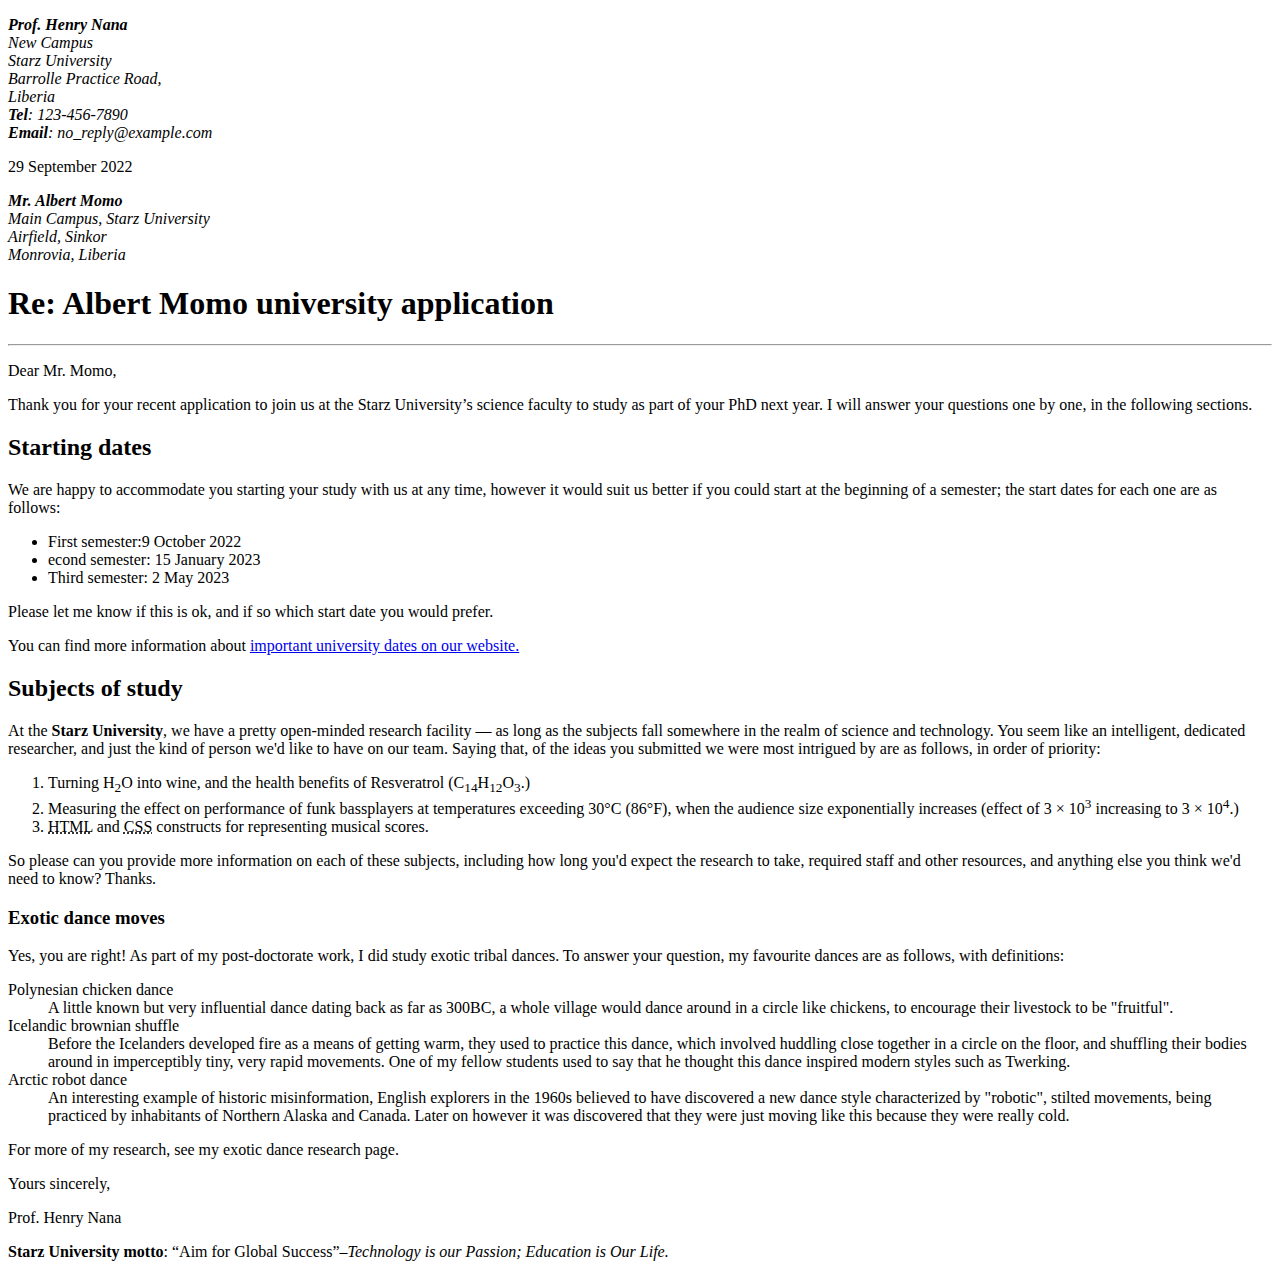
==== assign.html @ ecfb4d1b "assignment one" ====
<!DOCTYPE html>
<html lang="en">
    <head>
        <meta charset="UTF-8">
        <meta name="viewport" content="width-device-width, initial-scale=1.0">
        <meta name="author"  content="Prof. Henry Nana">
        <link rel="stylesheet" href="style.css">
        <title>wesley letter</title>
    </head>
<body>
 <address class="sender-column">
    <p>
        <strong>Prof. Henry Nana</strong><Br>
        New Campus<br>
        Starz University<br>
        Barrolle Practice Road,<br>
        Liberia<br>
        <b>Tel</b>: 123-456-7890<br>
        <b>Email</b>: no_reply@example.com<br>
    </p>
</address> 
   <p class="sender-column"><time datetime="2022-09-29">29 September 2022</time></p> 
  
    
<address>
    <p>
        <strong>Mr. Albert Momo</strong><br>
        Main Campus, Starz University<br>
        Airfield, Sinkor <br>
        Monrovia, Liberia <br>
    </p>
</address>

<h1>Re: Albert Momo university application</h1>
<hr>

<p>Dear Mr. Momo,</p>
<P>Thank you for your recent application to join us at the Starz University’s science faculty to study
    as part of your PhD next year. I will answer your questions one by one, in the following sections.
    </P>
    <h2>Starting dates</h2>
<p>We are happy to accommodate you starting your study with us at any time, however it would suit
    us better if you could start at the beginning of a semester; the start dates for each one are as
    follows:</p>
<ul>
    <li>First semester:<time datetime="2022-10-09">9 October 2022</time> </li>
    <li>econd semester: <time datetime="2022-01-15">15 January 2023</time></li>
    <li>Third semester: <time datetime="2022-05-02">2 May 2023</time></li>
</ul>
    
<p>Please let me know if this is ok, and if so which start date you would prefer.</p>
<p>You can find more information about <a href="https://starzit.com">important university dates on our website.</a> </p>
<h2>Subjects of study</h2>
<p>
    At the <b>Starz University</b>, we have a pretty open-minded research facility — as long as the subjects
    fall somewhere in the realm of science and technology. You seem like an intelligent, dedicated
    researcher, and just the kind of person we'd like to have on our team. Saying that, of the ideas
    you submitted we were most intrigued by are as follows, in order of priority:
</p>

<ol>
<li>Turning H<sub>2</sub>O into wine, and the health benefits of Resveratrol (C<sub>14</sub>H<sub>12</sub>O<sub>3</sub>.)</li>
<li>Measuring the effect on performance of funk bassplayers at temperatures exceeding 30°C (86°F),
    when the audience size exponentially increases (effect of 3 × 10<sup>3</sup>
    increasing to 3 × 10<sup>4</sup>.)</li>    
   <li><abbr title="HyperText Markup language">HTML</abbr> and <abbr title="Cascading Styling Sheet">CSS</abbr> constructs for representing musical scores.</li> 
</ol>
    
<p>
    
    So please can you provide more information on each of these subjects, including how long you'd
    expect the research to take, required staff and other resources, and anything else you think we'd
    need to know? Thanks.
</p>
<h3>Exotic dance moves</h3>
<p>
    Yes, you are right! As part of my post-doctorate work, I did study exotic tribal dances. To
    answer your question, my favourite dances are as follows, with definitions:
</p>
<dl>
    
    <dt>Polynesian chicken dance</dt>
    <dd>
        A little known but very influential dance dating back as far as 300BC, a whole village
        would dance around in a circle like chickens, to encourage their livestock to be "fruitful".
    </dd>
    <dt>Icelandic brownian shuffle</dt>
    <dd>
        Before the Icelanders developed fire as a means of getting warm, they used to practice
        this dance, which involved huddling close together in a circle on the floor, and shuffling
        their bodies around in imperceptibly tiny, very rapid movements. One of my fellow
        students used to say that he thought this dance inspired modern styles such as Twerking.
    </dd>
    <dt>Arctic robot dance</dt>
    <dd>
        An interesting example of historic misinformation, English explorers in the 1960s
        believed to have discovered a new dance style characterized by "robotic", stilted
        movements, being practiced by inhabitants of Northern Alaska and Canada. Later on
        however it was discovered that they were just moving like this because they were really
        cold.
    </dd>
</dl>

<p>For more of my research, see my exotic dance research page.</p>
<p>Yours sincerely,</p>
<P>Prof. Henry Nana</P>
<p>
    <b>Starz University motto</b>: <q>Aim for Global Success</q>–<cite>Technology is our Passion; Education is
    Our Life.</cite> 
</p>
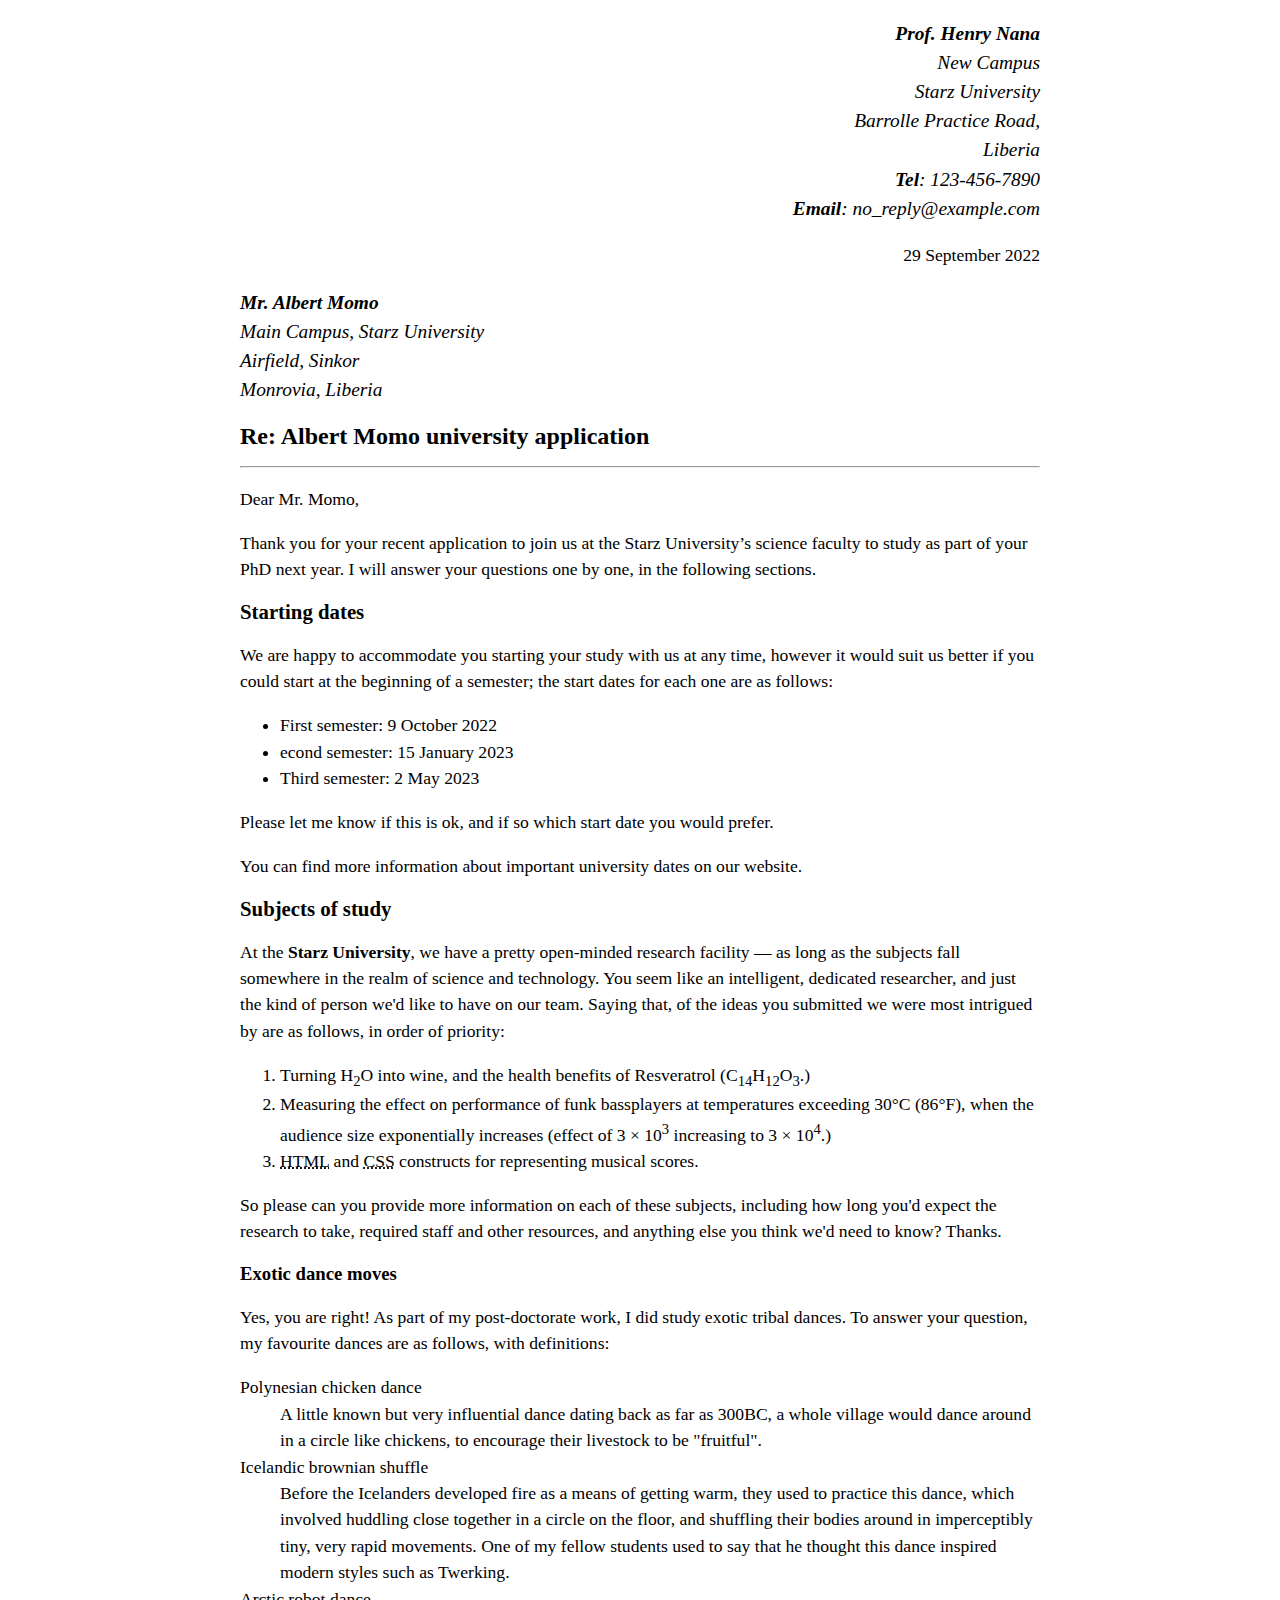
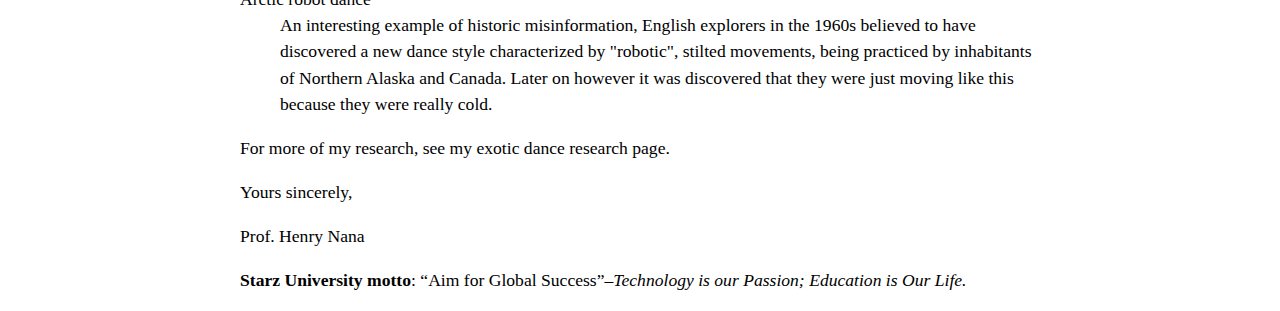
==== commit 90668e94: "assignment redo" ====
--- a/assign.html
+++ b/assign.html
@@ -19,7 +19,7 @@
         <b>Email</b>: no_reply@example.com<br>
     </p>
 </address> 
-   <p class="sender-column"><time datetime="2022-09-29">29 September 2022</time></p> 
+   <p class="sender-column">29 September 2022</p> 
   
     
 <address>
@@ -43,13 +43,13 @@
     us better if you could start at the beginning of a semester; the start dates for each one are as
     follows:</p>
 <ul>
-    <li>First semester:<time datetime="2022-10-09">9 October 2022</time> </li>
-    <li>econd semester: <time datetime="2022-01-15">15 January 2023</time></li>
-    <li>Third semester: <time datetime="2022-05-02">2 May 2023</time></li>
+    <li>First semester: 9 October 2022</li>
+    <li>econd semester: 15 January 2023</li>
+    <li>Third semester: 2 May 2023</li>
 </ul>
     
 <p>Please let me know if this is ok, and if so which start date you would prefer.</p>
-<p>You can find more information about <a href="https://starzit.com">important university dates on our website.</a> </p>
+<p>You can find more information about important university dates on our website.</p>
 <h2>Subjects of study</h2>
 <p>
     At the <b>Starz University</b>, we have a pretty open-minded research facility — as long as the subjects
@@ -107,4 +107,4 @@
 <p>
     <b>Starz University motto</b>: <q>Aim for Global Success</q>–<cite>Technology is our Passion; Education is
     Our Life.</cite> 
-</p>+</p>
--- a/style.css
+++ b/style.css
@@ -0,0 +1,24 @@
+body {
+    max-width: 800px;
+    margin: 0 auto;
+  }
+  
+  .sender-column {
+    text-align: right;
+  }
+  
+  h1 {
+    font-size: 1.5em;
+  }
+  
+  h2 {
+    font-size: 1.3em;
+  }
+  
+  p,ul,ol,dl,address {
+    font-size: 1.1em;
+  }
+  
+  p, li, dd, dt, address {
+    line-height: 1.5;
+  }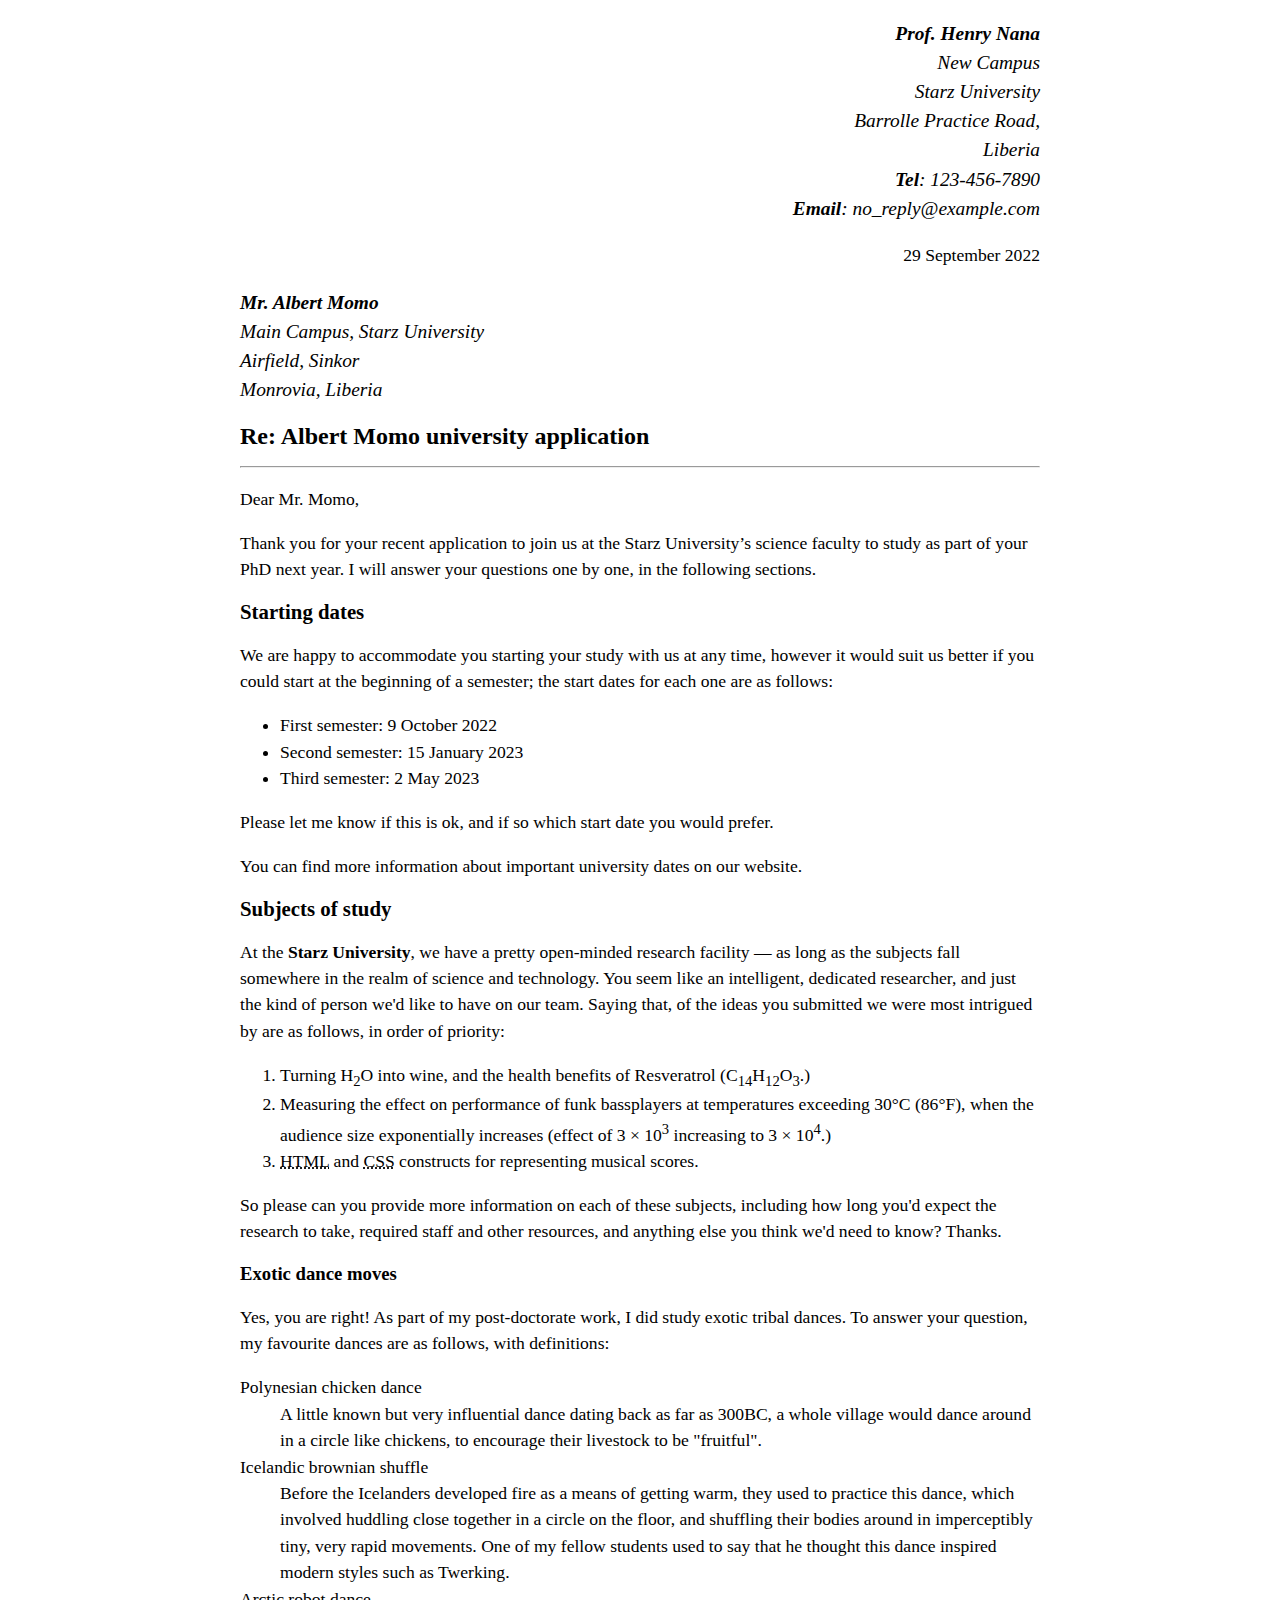
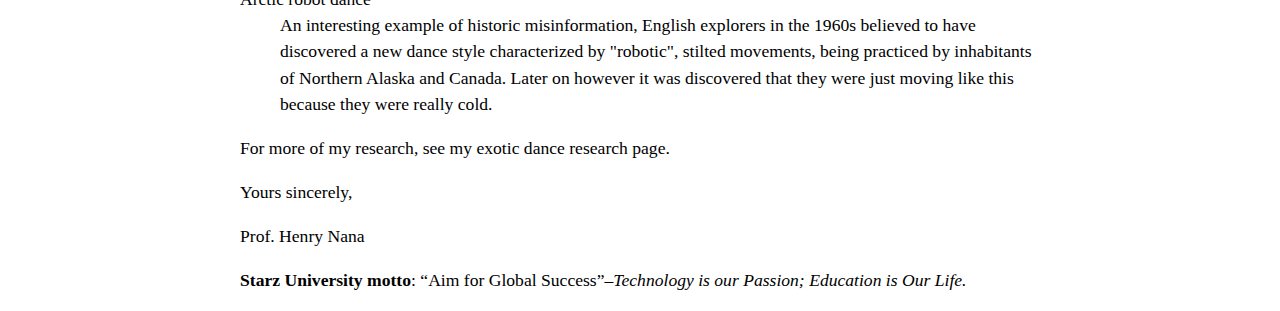
==== commit 30918012: "assignment redone" ====
--- a/assign.html
+++ b/assign.html
@@ -44,7 +44,7 @@
     follows:</p>
 <ul>
     <li>First semester: 9 October 2022</li>
-    <li>econd semester: 15 January 2023</li>
+    <li>Second semester: 15 January 2023</li>
     <li>Third semester: 2 May 2023</li>
 </ul>
     
